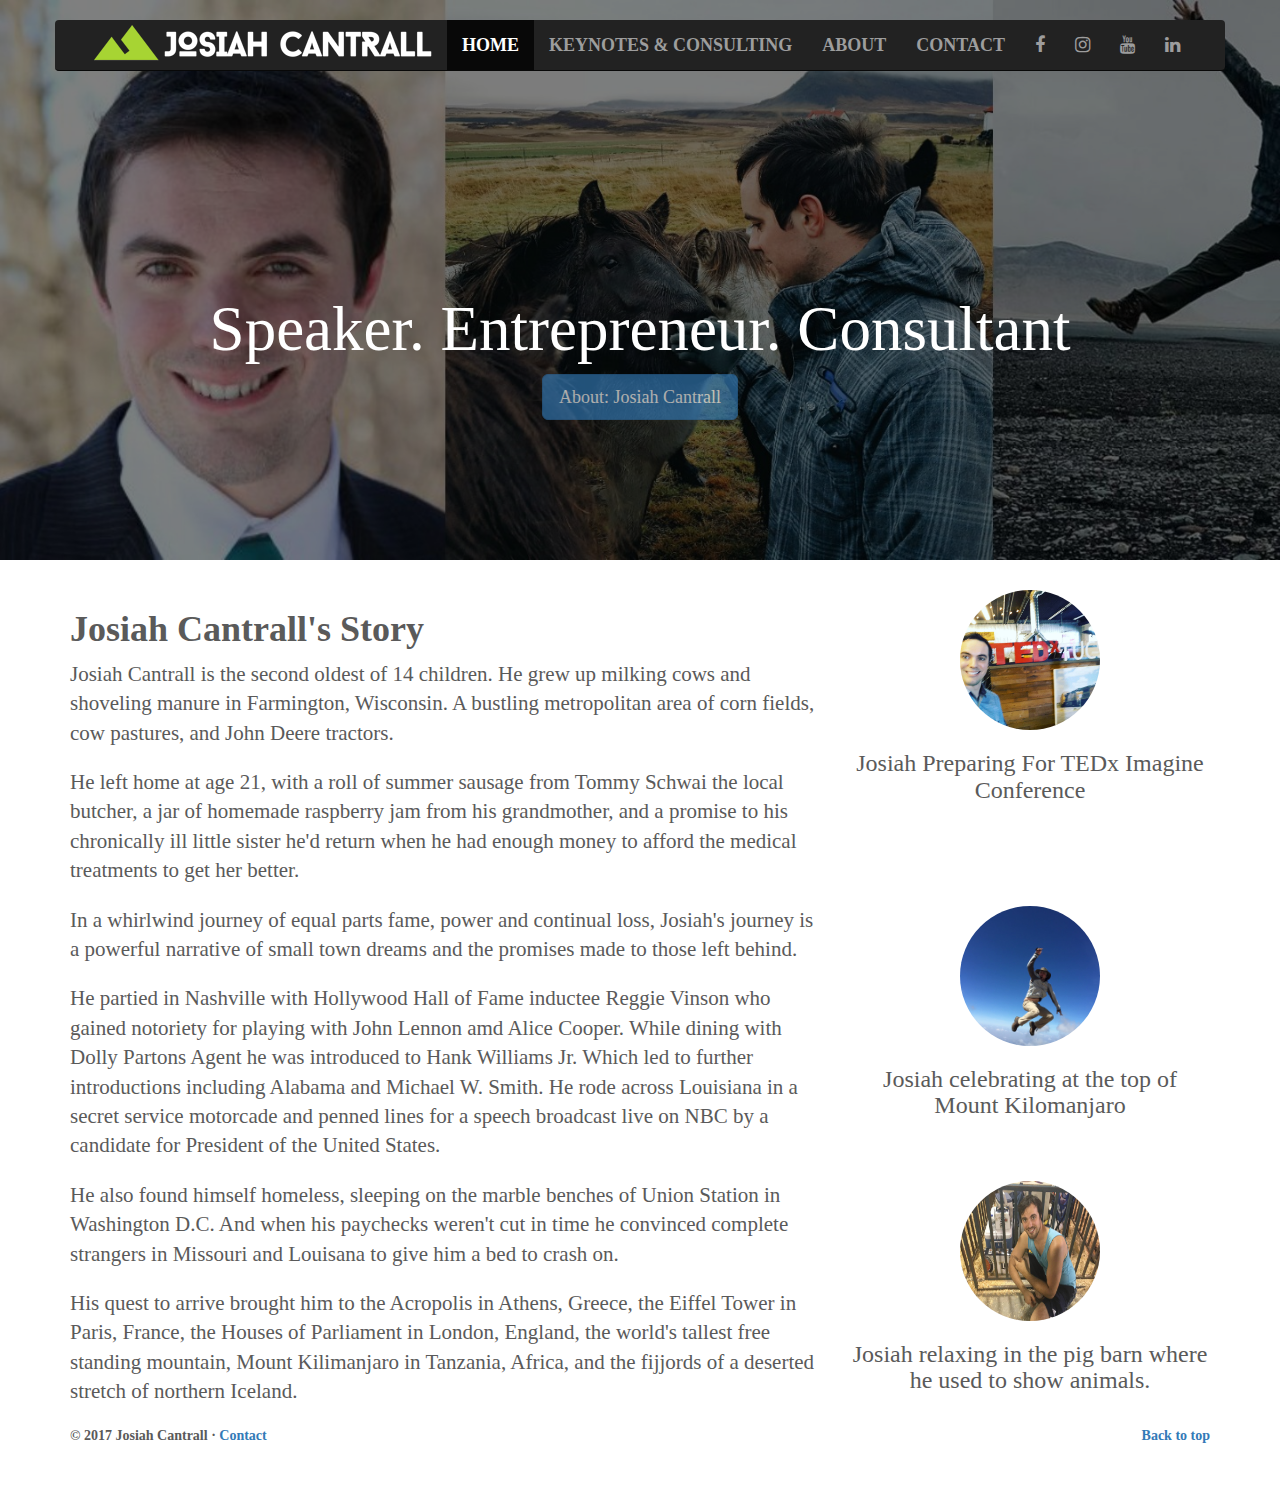
==== about1.html @ 8b01882b "deleted pic from home page" ====
<!DOCTYPE html>
<html lang="en">
  <head>
    <meta charset="utf-8">
    <meta http-equiv="X-UA-Compatible" content="IE=edge">
    <meta name="viewport" content="width=device-width, initial-scale=1">
    <!-- The above 3 meta tags *must* come first in the head; any other head content must come *after* these tags -->
    <meta name="Speeches" content="">
    <meta name="author" content="">

 <title>Josiah Cantrall. Entrepreneur. Speaker. Consultant.</title>

    <!-- Bootstrap core CSS -->
    <link href="bootstrap.min.css" rel="stylesheet">

    <!-- Custom styles for this template -->
    <link href="carousel.css" rel="stylesheet">
    <link href="formtest.css" rel="stylesheet">
    <link href="bootstrap-social.css" rel="stylesheet">
    <link href="fontawesome\css\font-awesome.min.css" rel="stylesheet">
     <link href="https://fonts.google.com/specimen/Montserrat?selection.family=Montserrat" rel="stylesheet" class="text/css">
       <link href="formtest.css" rel="stylesheet">
    <style>
      body {
        font-family: 'Montserrat', serif;
      }
    </style>

  </head>
<!-- NAVBAR
================================================== -->
 <body>
    <div class="navbar-wrapper">
      <div class="container">

        <nav class="navbar navbar-inverse navbar-static-top">
          <div class="container">
            <div class="navbar-header">
              <button type="button" class="navbar-toggle collapsed" data-toggle="collapse" data-target="#navbar" aria-expanded="false" aria-controls="navbar">
                <span class="sr-only">Toggle navigation</span>
                <span class="icon-bar"></span>
                <span class="icon-bar"></span>
                <span class="icon-bar"></span>
              </button>
            <a href="index.html">
            <img id="logo" src="tran.png" alt="Josiah Logo">
            </a>
            </div>
            <div id="navbar" class="navbar-collapse collapse">
              <ul class="nav navbar-nav">
                <li class="active"><a href="index.html">Home</a></li>
              <li><a href="Speaking.html">Keynotes & Consulting</a></li>
              <li><a href="about1.html">About</a></li>
                <li><a href="contact1.html">Contact</a></li>
                <li><a href="https://www.facebook.com/josiahjamescantrall/"><i class="fa fa-md fa-facebook"></i></a></li>
                <li><a href="https://www.instagram.com/poverty2worldtraveler/"><i class="fa fa-md fa-instagram"></i></a></li>
                <li><a href="https://www.youtube.com/user/josiahjcantrall"><i class="fa fa-md fa-youtube"></i></a></li>
                <li><a href="https://www.linkedin.com/in/josiah-cantrall-01181426"><i class="fa fa-md fa-linkedin"></i></a></li>
                  </ul>
                </li>
              </ul>
            </div>
          </div>
        </nav>

      </div>
    </div>

      
      <div class="jumbotron" class="img-responsive">
        <div class="bg-overlay animated">
  <div class="container">
        <h1>Speaker. Entrepreneur. Consultant</h1>
        <p><a class="btn btn-lg btn-primary disabled" role="button">About: Josiah Cantrall</a></p>
      </div>
       </div>
  </div>


      <!-- START THE FEATURETTES -->


<div class="container marketing">

    <!-- Three columns of text below the carousel -->
    <div class="row">
      <div class="col-lg-8">
        <h1><b>Josiah Cantrall's Story<b></h1>
        <p class="lead">Josiah Cantrall is the second oldest of 14 children. He grew up milking cows and shoveling manure in Farmington, Wisconsin. A bustling metropolitan area of corn fields, cow pastures, and John Deere tractors.</p>
         <p class="lead">He left home at age 21, with a roll of summer sausage from Tommy Schwai the local butcher, a jar of homemade raspberry jam from his grandmother, and a promise to his chronically ill little sister he'd return when he had enough money to afford the medical treatments to get her better. </p>
      </div><!-- /.col-lg-4 -->
      <div class="col-lg-4">
        <img class="img-circle" src="tedx.jpg" alt="Josiah Preparing To Take The TEDx Stage" width="140" height="140">
          <h3>Josiah Preparing For TEDx Imagine Conference</h3>
      </div><!-- /.col-lg-4 -->
    </div><!-- /.row -->
    <div class="row">
      <div class="col-lg-8">
        <p class="lead"> In a whirlwind journey of equal parts fame, power and continual loss, Josiah's journey is a powerful narrative of small town dreams and the promises made to those left behind. </a></p>
        <p class="lead">He partied in Nashville with Hollywood Hall of Fame inductee Reggie Vinson who gained notoriety for playing with John Lennon amd Alice Cooper. While dining with Dolly Partons Agent he was introduced to Hank Williams Jr. Which led to further introductions including  Alabama and Michael W. Smith. He rode across Louisiana in a secret service motorcade and penned lines for a speech broadcast live on NBC by a candidate for President of the United States. </p>
      </div><!-- /.col-lg-4 -->
      <div class="col-lg-4">
         <img class="img-circle" src="jump1.jpg" alt="Josiah And One Of His Teenage Sisters" width="140" height="140">
          <h3>Josiah celebrating at the top of Mount Kilomanjaro</h3>
      </div><!-- /.col-lg-4 -->
      </div><!-- /.row -->
    <div class="row">
      <div class="col-lg-8">
     <p class="lead">He also found himself homeless, sleeping on the marble benches of Union Station in Washington D.C. And when his paychecks weren't cut in time he convinced complete strangers in Missouri and Louisana to give him a bed to crash on. 
</p>
      <p class="lead">His quest to arrive brought him to the Acropolis in Athens, Greece, the Eiffel Tower in Paris, France, the Houses of Parliament  in London, England, the world's tallest free standing mountain, Mount Kilimanjaro in Tanzania, Africa, and the fijjords of a deserted stretch of northern Iceland.</p>
      </div><!-- /.col-lg-4 -->
      <div class="col-lg-4">
         <img class="img-circle" src="roots.jpg" alt="Josiah In The Pig Barn" width="140" height="140">
          <h3>Josiah relaxing in the pig barn where he used to show animals.</h3>
      </div><!-- /.col-lg-4 -->
          </div><!-- /.row -->

      <!-- /END THE FEATURETTES -->


      <!-- FOOTER -->
      <footer>
        <p class="pull-right"><a href="#">Back to top</a></p>
         <p>&copy; 2017 Josiah Cantrall &middot; <a href="contact1.html">Contact</a>
      </footer>

    </div><!-- /.container -->


    <!-- Bootstrap core JavaScript
    ================================================== -->
    <!-- Placed at the end of the document so the pages load faster -->
    <script src="https://ajax.googleapis.com/ajax/libs/jquery/1.12.4/jquery.min.js"></script>
    <script>window.jQuery || document.write('<script src="js/vendor/jquery.min.js"><\/script>')</script>
    <script src="js/bootstrap.min.js"></script>
  </body>
</html>
---- carousel.css ----
/* GLOBAL STYLES
-------------------------------------------------- */
/* Padding below the footer and lighter body text */

body {
  padding-bottom: 40px;
  color: #5a5a5a;
}




/* CUSTOMIZE THE CAROUSEL
-------------------------------------------------- */

/* Carousel base class */
.carousel {
  height: 500px;
  margin-bottom: 60px;
}
/* Since positioning the image, we need to help out the caption */
.carousel-caption {
  z-index: 10;
}

/* Declare heights because of positioning of img element */
.carousel .item {
  height: 500px;
  background-color: #777;
}
.carousel-inner > .item > img {
  position: absolute;
  top: 0;
  left: 0;
  min-width: 100%;
  height: 500px;
}


/* MARKETING CONTENT
-------------------------------------------------- */

/* Center align the text within the three columns below the carousel */
.marketing .col-lg-4 {
  margin-bottom: 20px;
  text-align: center;
}
.marketing h2 {
  font-weight: normal;
}
.marketing .col-lg-4 p {
  margin-right: 10px;
  margin-left: 10px;
}



/* Featurettes
------------------------- */

.featurette-divider {
  margin: 80px 0; /* Space out the Bootstrap <hr> more */
}

/* Thin out the marketing headings */
.featurette-heading {
  font-weight: 300;
  line-height: 1;
  letter-spacing: -1px;
}


/* RESPONSIVE CSS
-------------------------------------------------- */

@media (min-width: 768px) {
  /* Navbar positioning foo */
  .navbar-wrapper {
    margin-top: 20px;
  }
  .navbar-wrapper .container {
    padding-right: 15px;
    padding-left: 15px;
  }
  .navbar-wrapper .navbar {
    padding-right: 0;
    padding-left: 0;
  }

  /* The navbar becomes detached from the top, so we round the corners */
  .navbar-wrapper .navbar {
    border-radius: 4px;
  }

  /* Bump up size of carousel content */
  .carousel-caption p {
    margin-bottom: 20px;
    font-size: 21px;
    line-height: 1.4;
  }

  .featurette-heading {
    font-size: 50px;
  }
}

@media (min-width: 992px) {
  .featurette-heading {
    margin-top: 120px;
  }
}
---- formtest.css ----
.css-selector {
  font-family: 'Font Name', 'Montserrat', sans-serif;
}

@font-face {
    font-family: myFirstFont;
    src: url(font-family: 'Montserrat', sans-serif;);
}


.formtest{
    width: 100%;
    padding: 12px 20px;
    margin: 8px 0;
    display: inline-block;
    border: 1px solid #ccc;
    border-radius: 4px;
    box-sizing: border-box;
    background-color: #F0F0F0;
    border-radius: 5px;
    padding: 20px;
}

.button{
    width: 100%;
    background-color: #4CAF50;
    color: white;
    padding: 14px 20px;
    margin: 8px 0;
    border: none;
    border-radius: 4px;
    cursor: pointer;

}


 
}
.static > .item > img {
  position: absolute;
  top: 0;
  left: 0;
  min-width: 100%;
  max-height: 400px;
}


}

h3 {
    font-size: 15
}


body {
  padding-bottom: 40px;
  color: #5a5a5a;
}


/* CUSTOMIZE THE NAVBAR
-------------------------------------------------- */

/* Special class on .container surrounding .navbar, used for positioning it into place. */
.navbar-wrapper {
  position: absolute;
  top: 0;
  right: 0;
  left: 0;
  z-index: 20;
  font-size: 18px;
  text-transform: uppercase;
  float: right;
}

/* Flip around the padding for proper display in narrow viewports */
.navbar-wrapper > .container {
  padding-right: 0;
  padding-left: 0;
}
.navbar-wrapper .navbar {
  padding-right: 15px;
  padding-left: 15px;
}
.navbar-wrapper .navbar .container {
  width: auto;
}

.jumbotron {
    position: relative; 
    width: 100%; /* for IE 6 */
    height: auto;
    overflow: hidden;
    padding-top: 275px;
    padding-bottom: 125px;
    font-size: 35px;
    text-align: center;
    color: #FFFFFF;
    background-size: cover;
    background-image: url("noborders.jpg");
}

p.thick {
    font-weight: bold;
}

#logo {
  vertical-align: left;
  width: 100%;
}

.fa{
    float: none;
}

.jumbotron .bg-overlay {
    background: rgba(0,0,0,0.5);
    width: 100%;
    margin-top: -9999px; 
    padding-top: 9999px;
    margin-bottom: -9999px;
    padding-bottom: 9999px;

}

h6 {
  font-size: 18
  font-weight bold
}
---- formtest.css ----
.css-selector {
  font-family: 'Font Name', 'Montserrat', sans-serif;
}

@font-face {
    font-family: myFirstFont;
    src: url(font-family: 'Montserrat', sans-serif;);
}


.formtest{
    width: 100%;
    padding: 12px 20px;
    margin: 8px 0;
    display: inline-block;
    border: 1px solid #ccc;
    border-radius: 4px;
    box-sizing: border-box;
    background-color: #F0F0F0;
    border-radius: 5px;
    padding: 20px;
}

.button{
    width: 100%;
    background-color: #4CAF50;
    color: white;
    padding: 14px 20px;
    margin: 8px 0;
    border: none;
    border-radius: 4px;
    cursor: pointer;

}


 
}
.static > .item > img {
  position: absolute;
  top: 0;
  left: 0;
  min-width: 100%;
  max-height: 400px;
}


}

h3 {
    font-size: 15
}


body {
  padding-bottom: 40px;
  color: #5a5a5a;
}


/* CUSTOMIZE THE NAVBAR
-------------------------------------------------- */

/* Special class on .container surrounding .navbar, used for positioning it into place. */
.navbar-wrapper {
  position: absolute;
  top: 0;
  right: 0;
  left: 0;
  z-index: 20;
  font-size: 18px;
  text-transform: uppercase;
  float: right;
}

/* Flip around the padding for proper display in narrow viewports */
.navbar-wrapper > .container {
  padding-right: 0;
  padding-left: 0;
}
.navbar-wrapper .navbar {
  padding-right: 15px;
  padding-left: 15px;
}
.navbar-wrapper .navbar .container {
  width: auto;
}

.jumbotron {
    position: relative; 
    width: 100%; /* for IE 6 */
    height: auto;
    overflow: hidden;
    padding-top: 275px;
    padding-bottom: 125px;
    font-size: 35px;
    text-align: center;
    color: #FFFFFF;
    background-size: cover;
    background-image: url("noborders.jpg");
}

p.thick {
    font-weight: bold;
}

#logo {
  vertical-align: left;
  width: 100%;
}

.fa{
    float: none;
}

.jumbotron .bg-overlay {
    background: rgba(0,0,0,0.5);
    width: 100%;
    margin-top: -9999px; 
    padding-top: 9999px;
    margin-bottom: -9999px;
    padding-bottom: 9999px;

}

h6 {
  font-size: 18
  font-weight bold
}
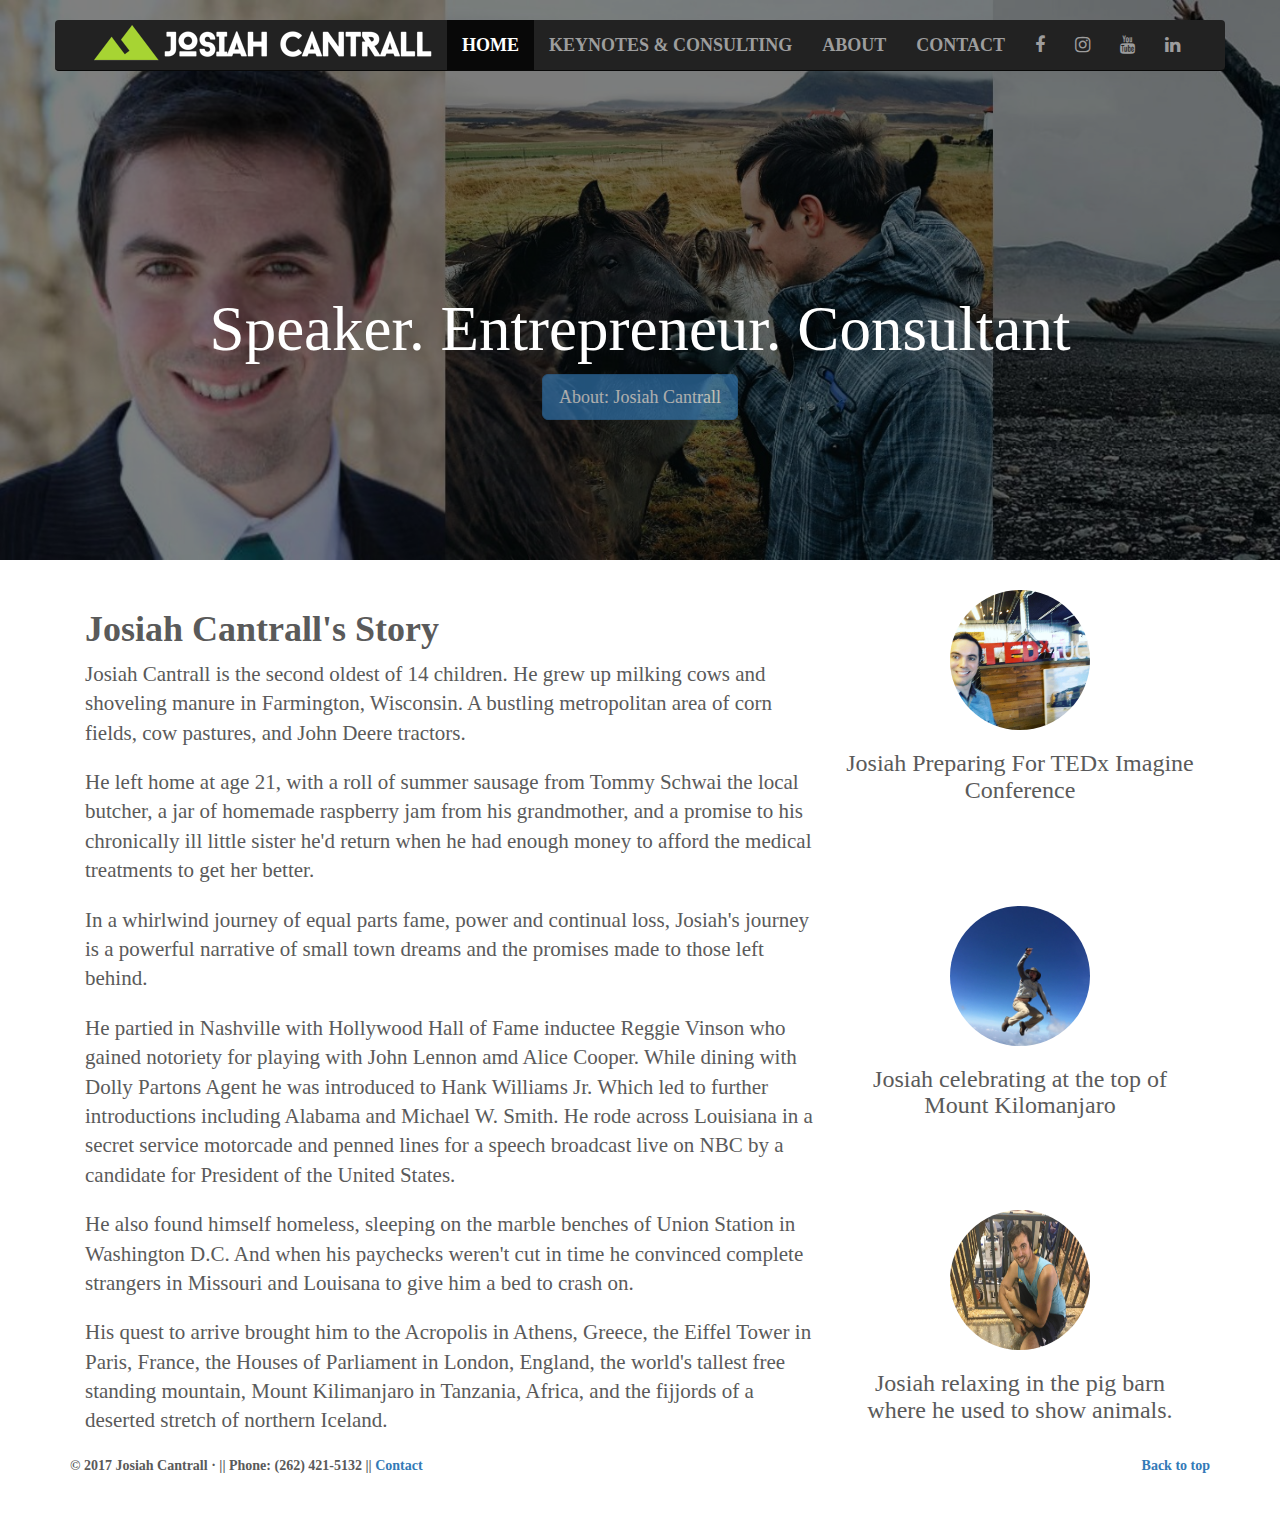
==== commit 5c1653fa: "added phone number" ====
--- a/about1.html
+++ b/about1.html
@@ -122,7 +122,7 @@
       <!-- FOOTER -->
       <footer>
         <p class="pull-right"><a href="#">Back to top</a></p>
-         <p>&copy; 2017 Josiah Cantrall &middot; <a href="contact1.html">Contact</a>
+      <p>&copy; 2017 Josiah Cantrall &middot; || Phone: (262) 421-5132 || <a href="contact1.html">Contact</a></p>
       </footer>
 
     </div><!-- /.container -->
--- a/formtest.css
+++ b/formtest.css
@@ -57,6 +57,11 @@
   color: #5a5a5a;
 }
 
+.row {
+
+  margin-right:auto;
+  margin-left:auto;
+}
 
 /* CUSTOMIZE THE NAVBAR
 -------------------------------------------------- */
--- a/formtest.css
+++ b/formtest.css
@@ -57,6 +57,11 @@
   color: #5a5a5a;
 }
 
+.row {
+
+  margin-right:auto;
+  margin-left:auto;
+}
 
 /* CUSTOMIZE THE NAVBAR
 -------------------------------------------------- */
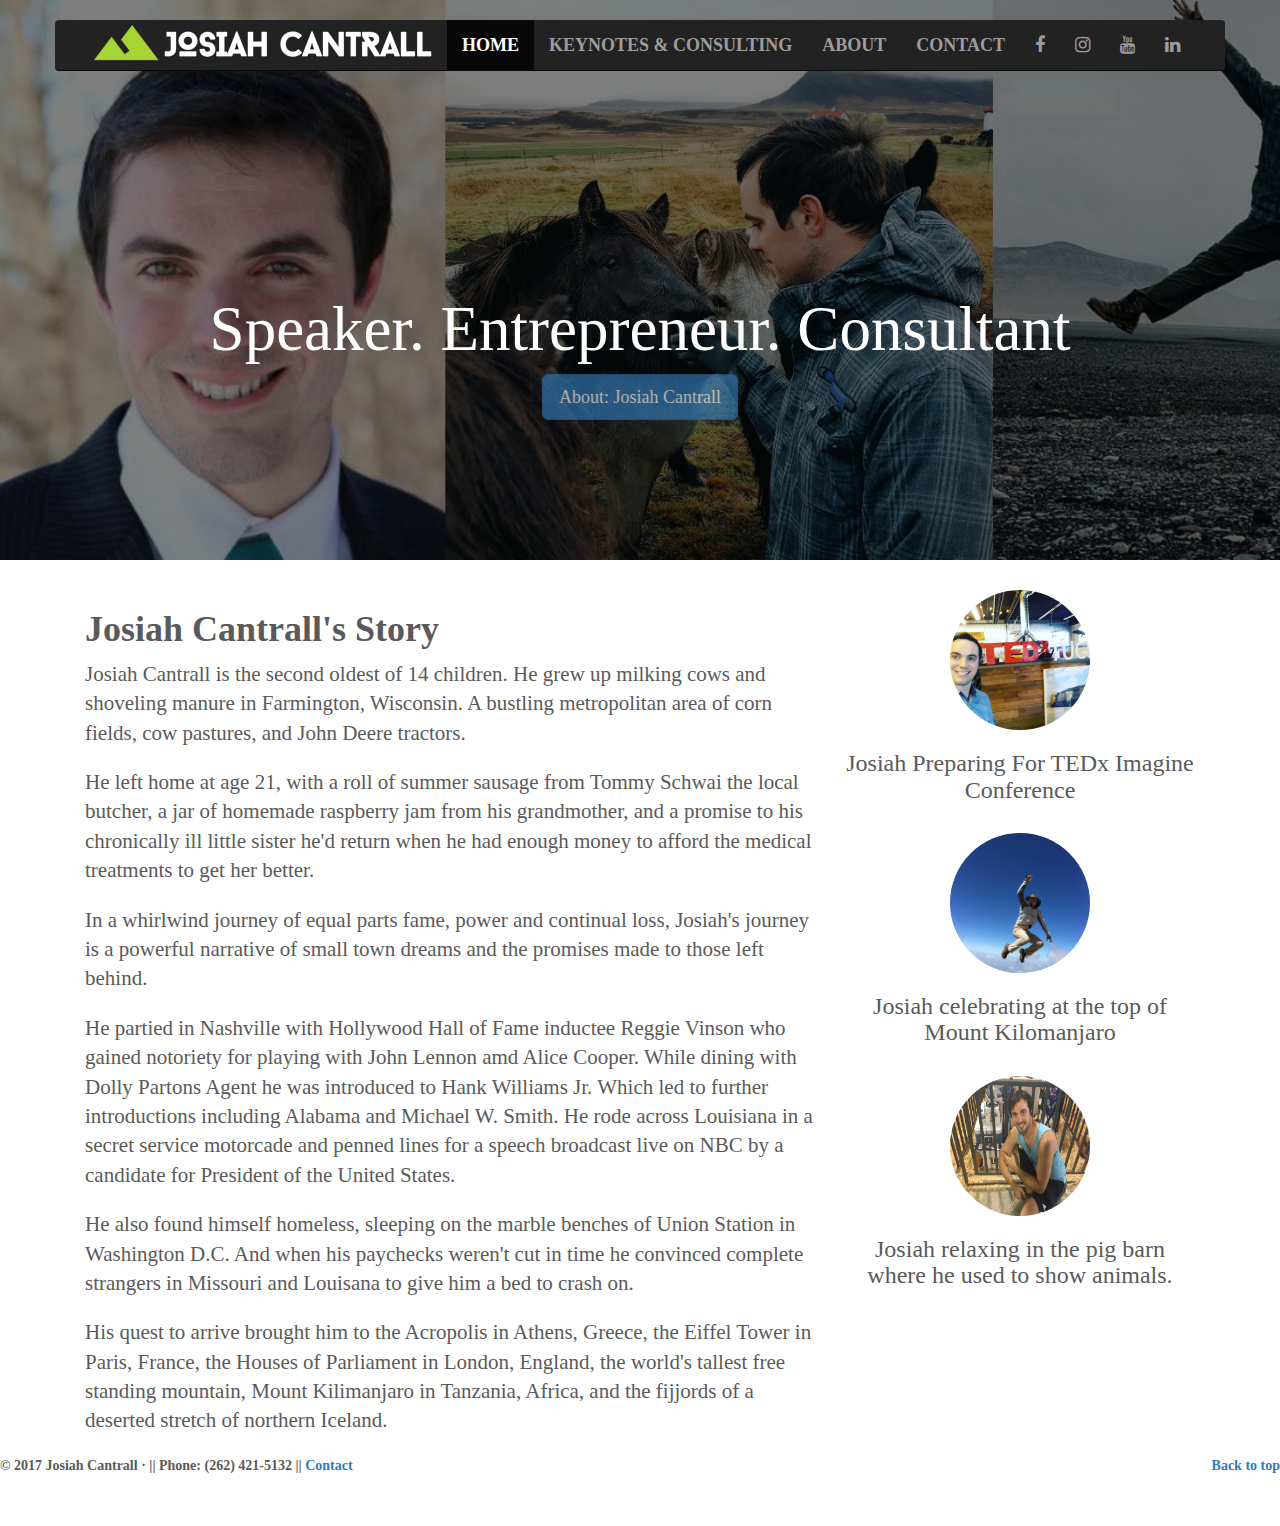
==== commit 97386eb6: "fixed about page" ====
--- a/about1.html
+++ b/about1.html
@@ -55,8 +55,8 @@
                 <li><a href="https://www.facebook.com/josiahjamescantrall/"><i class="fa fa-md fa-facebook"></i></a></li>
                 <li><a href="https://www.instagram.com/poverty2worldtraveler/"><i class="fa fa-md fa-instagram"></i></a></li>
                 <li><a href="https://www.youtube.com/user/josiahjcantrall"><i class="fa fa-md fa-youtube"></i></a></li>
-                <li><a href="https://www.linkedin.com/in/josiah-cantrall-01181426"><i class="fa fa-md fa-linkedin"></i></a></li>
-                  </ul>
+                <li><a href="https://www.linkedin.com/in/josiah-cantrall-01181426"><i class="fa fa-md fa-linkedin"></i></a></li> 
+                 </ul>              
                 </li>
               </ul>
             </div>
@@ -88,31 +88,27 @@
         <h1><b>Josiah Cantrall's Story<b></h1>
         <p class="lead">Josiah Cantrall is the second oldest of 14 children. He grew up milking cows and shoveling manure in Farmington, Wisconsin. A bustling metropolitan area of corn fields, cow pastures, and John Deere tractors.</p>
          <p class="lead">He left home at age 21, with a roll of summer sausage from Tommy Schwai the local butcher, a jar of homemade raspberry jam from his grandmother, and a promise to his chronically ill little sister he'd return when he had enough money to afford the medical treatments to get her better. </p>
+         <p class="lead"> In a whirlwind journey of equal parts fame, power and continual loss, Josiah's journey is a powerful narrative of small town dreams and the promises made to those left behind. </a></p>
+        <p class="lead">He partied in Nashville with Hollywood Hall of Fame inductee Reggie Vinson who gained notoriety for playing with John Lennon amd Alice Cooper. While dining with Dolly Partons Agent he was introduced to Hank Williams Jr. Which led to further introductions including  Alabama and Michael W. Smith. He rode across Louisiana in a secret service motorcade and penned lines for a speech broadcast live on NBC by a candidate for President of the United States. </p>
+         <p class="lead">He also found himself homeless, sleeping on the marble benches of Union Station in Washington D.C. And when his paychecks weren't cut in time he convinced complete strangers in Missouri and Louisana to give him a bed to crash on. 
+        </p>
+      <p class="lead">His quest to arrive brought him to the Acropolis in Athens, Greece, the Eiffel Tower in Paris, France, the Houses of Parliament  in London, England, the world's tallest free standing mountain, Mount Kilimanjaro in Tanzania, Africa, and the fijjords of a deserted stretch of northern Iceland.</p>
       </div><!-- /.col-lg-4 -->
       <div class="col-lg-4">
         <img class="img-circle" src="tedx.jpg" alt="Josiah Preparing To Take The TEDx Stage" width="140" height="140">
           <h3>Josiah Preparing For TEDx Imagine Conference</h3>
-      </div><!-- /.col-lg-4 -->
-    </div><!-- /.row -->
-    <div class="row">
-      <div class="col-lg-8">
-        <p class="lead"> In a whirlwind journey of equal parts fame, power and continual loss, Josiah's journey is a powerful narrative of small town dreams and the promises made to those left behind. </a></p>
-        <p class="lead">He partied in Nashville with Hollywood Hall of Fame inductee Reggie Vinson who gained notoriety for playing with John Lennon amd Alice Cooper. While dining with Dolly Partons Agent he was introduced to Hank Williams Jr. Which led to further introductions including  Alabama and Michael W. Smith. He rode across Louisiana in a secret service motorcade and penned lines for a speech broadcast live on NBC by a candidate for President of the United States. </p>
-      </div><!-- /.col-lg-4 -->
-      <div class="col-lg-4">
+          </p>
+                </div><!-- /.col-lg-4 -->
+                <div class="col-lg-4">
          <img class="img-circle" src="jump1.jpg" alt="Josiah And One Of His Teenage Sisters" width="140" height="140">
           <h3>Josiah celebrating at the top of Mount Kilomanjaro</h3>
-      </div><!-- /.col-lg-4 -->
-      </div><!-- /.row -->
-    <div class="row">
-      <div class="col-lg-8">
-     <p class="lead">He also found himself homeless, sleeping on the marble benches of Union Station in Washington D.C. And when his paychecks weren't cut in time he convinced complete strangers in Missouri and Louisana to give him a bed to crash on. 
-</p>
-      <p class="lead">His quest to arrive brought him to the Acropolis in Athens, Greece, the Eiffel Tower in Paris, France, the Houses of Parliament  in London, England, the world's tallest free standing mountain, Mount Kilimanjaro in Tanzania, Africa, and the fijjords of a deserted stretch of northern Iceland.</p>
-      </div><!-- /.col-lg-4 -->
-      <div class="col-lg-4">
+          </p>
+                </div><!-- /.col-lg-4 -->
+                      <div class="col-lg-4">
          <img class="img-circle" src="roots.jpg" alt="Josiah In The Pig Barn" width="140" height="140">
           <h3>Josiah relaxing in the pig barn where he used to show animals.</h3>
+          </p>
+           </div><!-- /.col-lg-4 -->
       </div><!-- /.col-lg-4 -->
           </div><!-- /.row -->
 
--- a/formtest.css
+++ b/formtest.css
@@ -30,6 +30,7 @@
     border: none;
     border-radius: 4px;
     cursor: pointer;
+   
 
 }
 
--- a/formtest.css
+++ b/formtest.css
@@ -30,6 +30,7 @@
     border: none;
     border-radius: 4px;
     cursor: pointer;
+   
 
 }
 
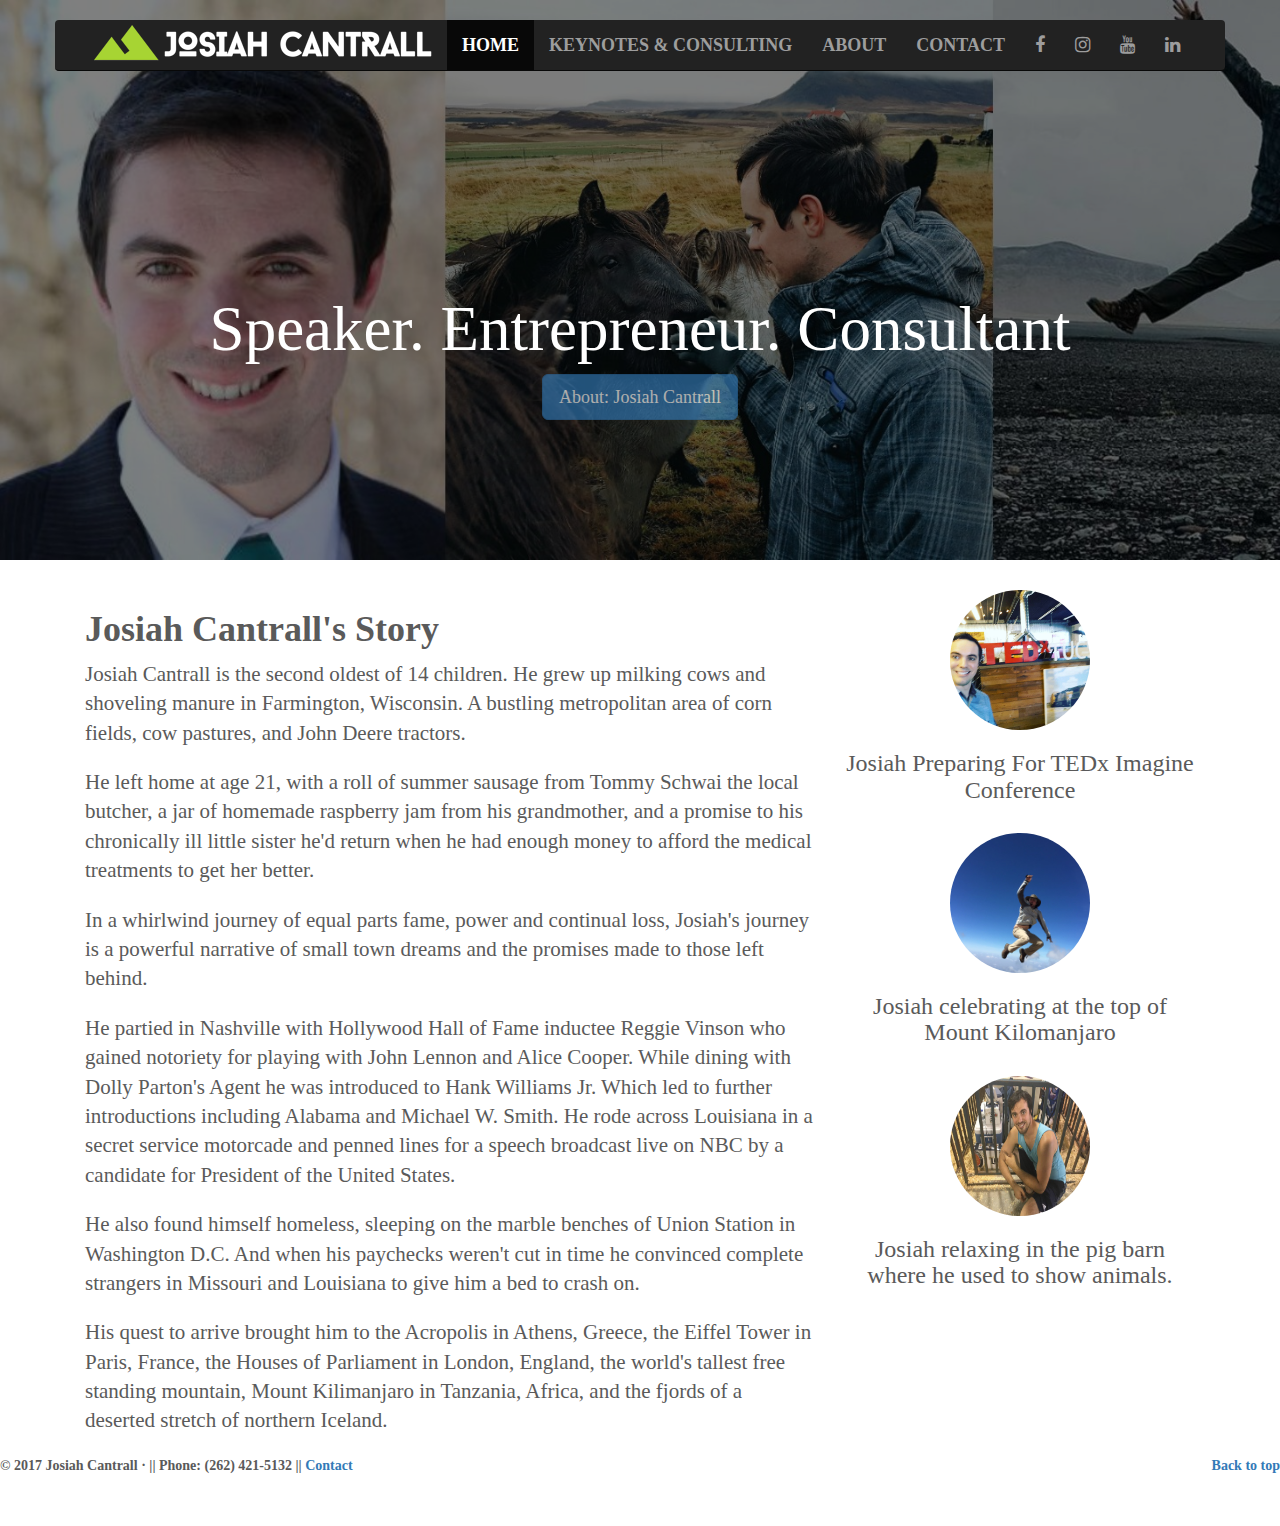
==== commit f5687ede: "fixed spelling errors" ====
--- a/about1.html
+++ b/about1.html
@@ -89,10 +89,10 @@
         <p class="lead">Josiah Cantrall is the second oldest of 14 children. He grew up milking cows and shoveling manure in Farmington, Wisconsin. A bustling metropolitan area of corn fields, cow pastures, and John Deere tractors.</p>
          <p class="lead">He left home at age 21, with a roll of summer sausage from Tommy Schwai the local butcher, a jar of homemade raspberry jam from his grandmother, and a promise to his chronically ill little sister he'd return when he had enough money to afford the medical treatments to get her better. </p>
          <p class="lead"> In a whirlwind journey of equal parts fame, power and continual loss, Josiah's journey is a powerful narrative of small town dreams and the promises made to those left behind. </a></p>
-        <p class="lead">He partied in Nashville with Hollywood Hall of Fame inductee Reggie Vinson who gained notoriety for playing with John Lennon amd Alice Cooper. While dining with Dolly Partons Agent he was introduced to Hank Williams Jr. Which led to further introductions including  Alabama and Michael W. Smith. He rode across Louisiana in a secret service motorcade and penned lines for a speech broadcast live on NBC by a candidate for President of the United States. </p>
-         <p class="lead">He also found himself homeless, sleeping on the marble benches of Union Station in Washington D.C. And when his paychecks weren't cut in time he convinced complete strangers in Missouri and Louisana to give him a bed to crash on. 
+        <p class="lead">He partied in Nashville with Hollywood Hall of Fame inductee Reggie Vinson who gained notoriety for playing with John Lennon and Alice Cooper. While dining with Dolly Parton's Agent he was introduced to Hank Williams Jr. Which led to further introductions including  Alabama and Michael W. Smith. He rode across Louisiana in a secret service motorcade and penned lines for a speech broadcast live on NBC by a candidate for President of the United States. </p>
+         <p class="lead">He also found himself homeless, sleeping on the marble benches of Union Station in Washington D.C. And when his paychecks weren't cut in time he convinced complete strangers in Missouri and Louisiana to give him a bed to crash on. 
         </p>
-      <p class="lead">His quest to arrive brought him to the Acropolis in Athens, Greece, the Eiffel Tower in Paris, France, the Houses of Parliament  in London, England, the world's tallest free standing mountain, Mount Kilimanjaro in Tanzania, Africa, and the fijjords of a deserted stretch of northern Iceland.</p>
+      <p class="lead">His quest to arrive brought him to the Acropolis in Athens, Greece, the Eiffel Tower in Paris, France, the Houses of Parliament  in London, England, the world's tallest free standing mountain, Mount Kilimanjaro in Tanzania, Africa, and the fjords of a deserted stretch of northern Iceland.</p>
       </div><!-- /.col-lg-4 -->
       <div class="col-lg-4">
         <img class="img-circle" src="tedx.jpg" alt="Josiah Preparing To Take The TEDx Stage" width="140" height="140">
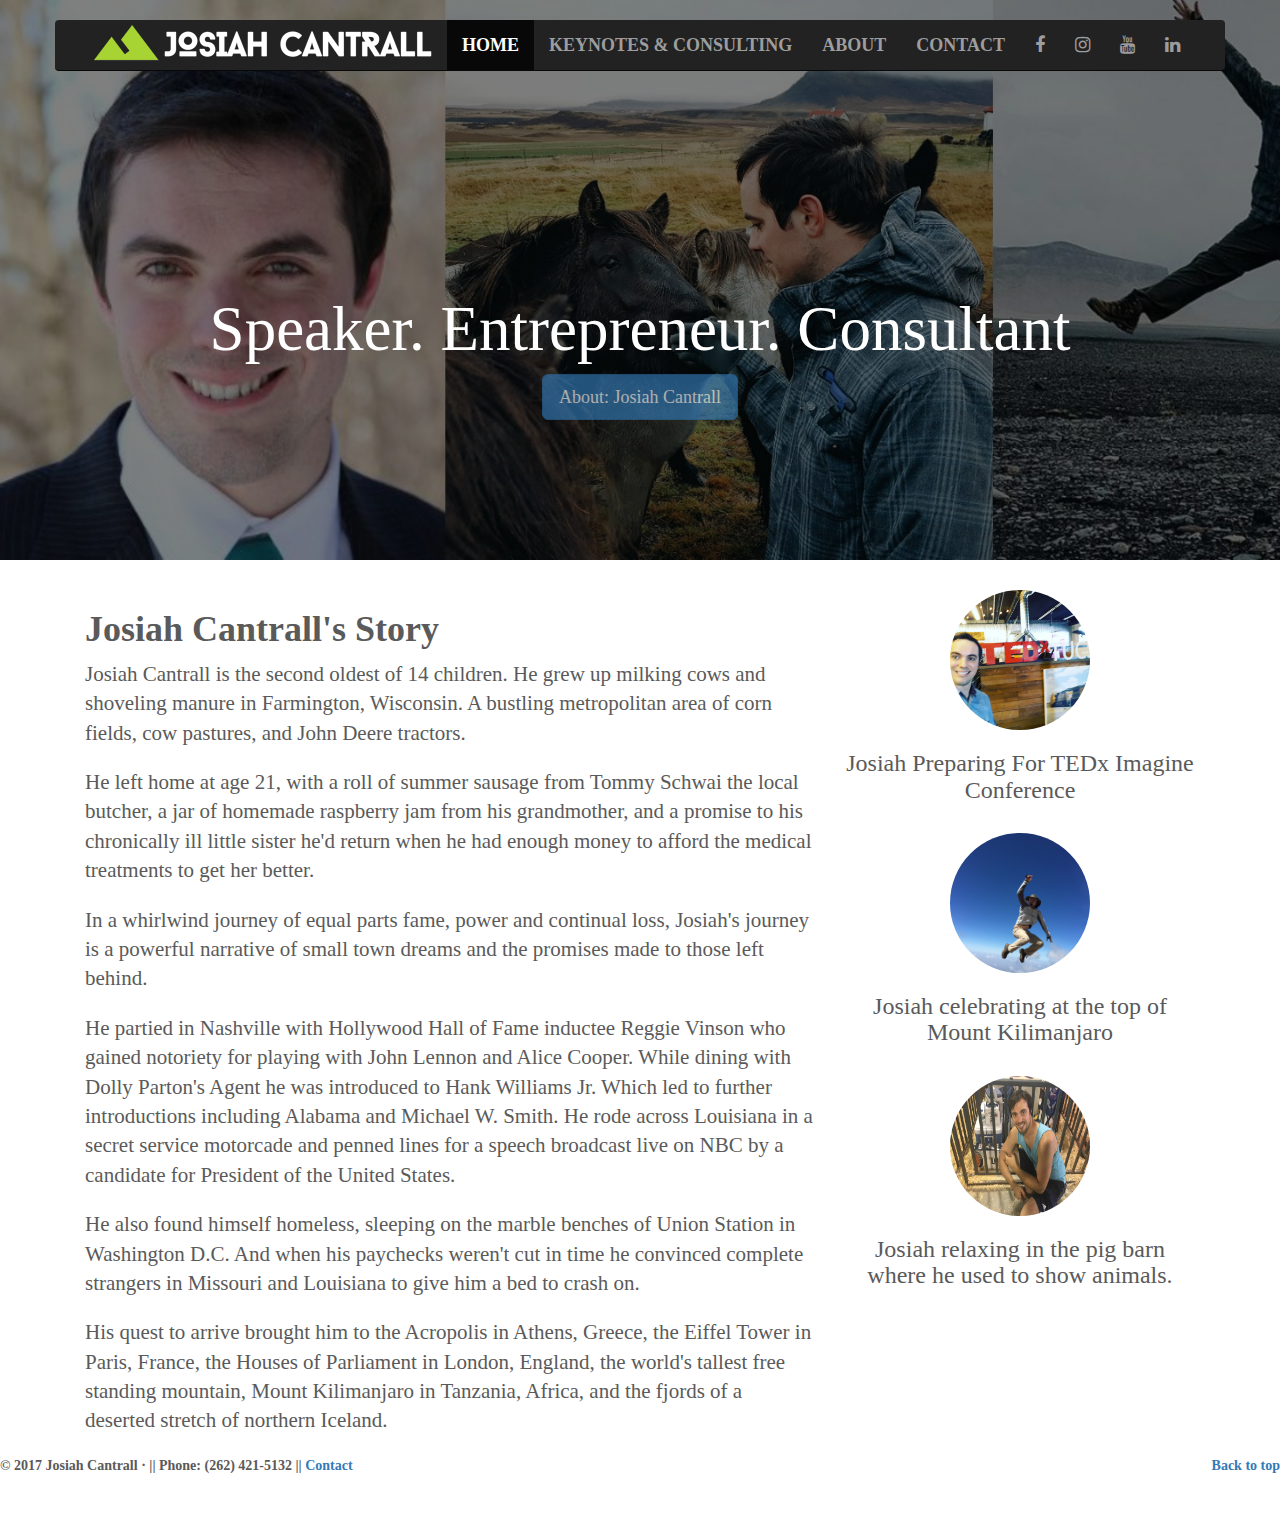
==== commit 218775ee: "fixed spelling" ====
--- a/about1.html
+++ b/about1.html
@@ -101,7 +101,7 @@
                 </div><!-- /.col-lg-4 -->
                 <div class="col-lg-4">
          <img class="img-circle" src="jump1.jpg" alt="Josiah And One Of His Teenage Sisters" width="140" height="140">
-          <h3>Josiah celebrating at the top of Mount Kilomanjaro</h3>
+          <h3>Josiah celebrating at the top of Mount Kilimanjaro</h3>
           </p>
                 </div><!-- /.col-lg-4 -->
                       <div class="col-lg-4">
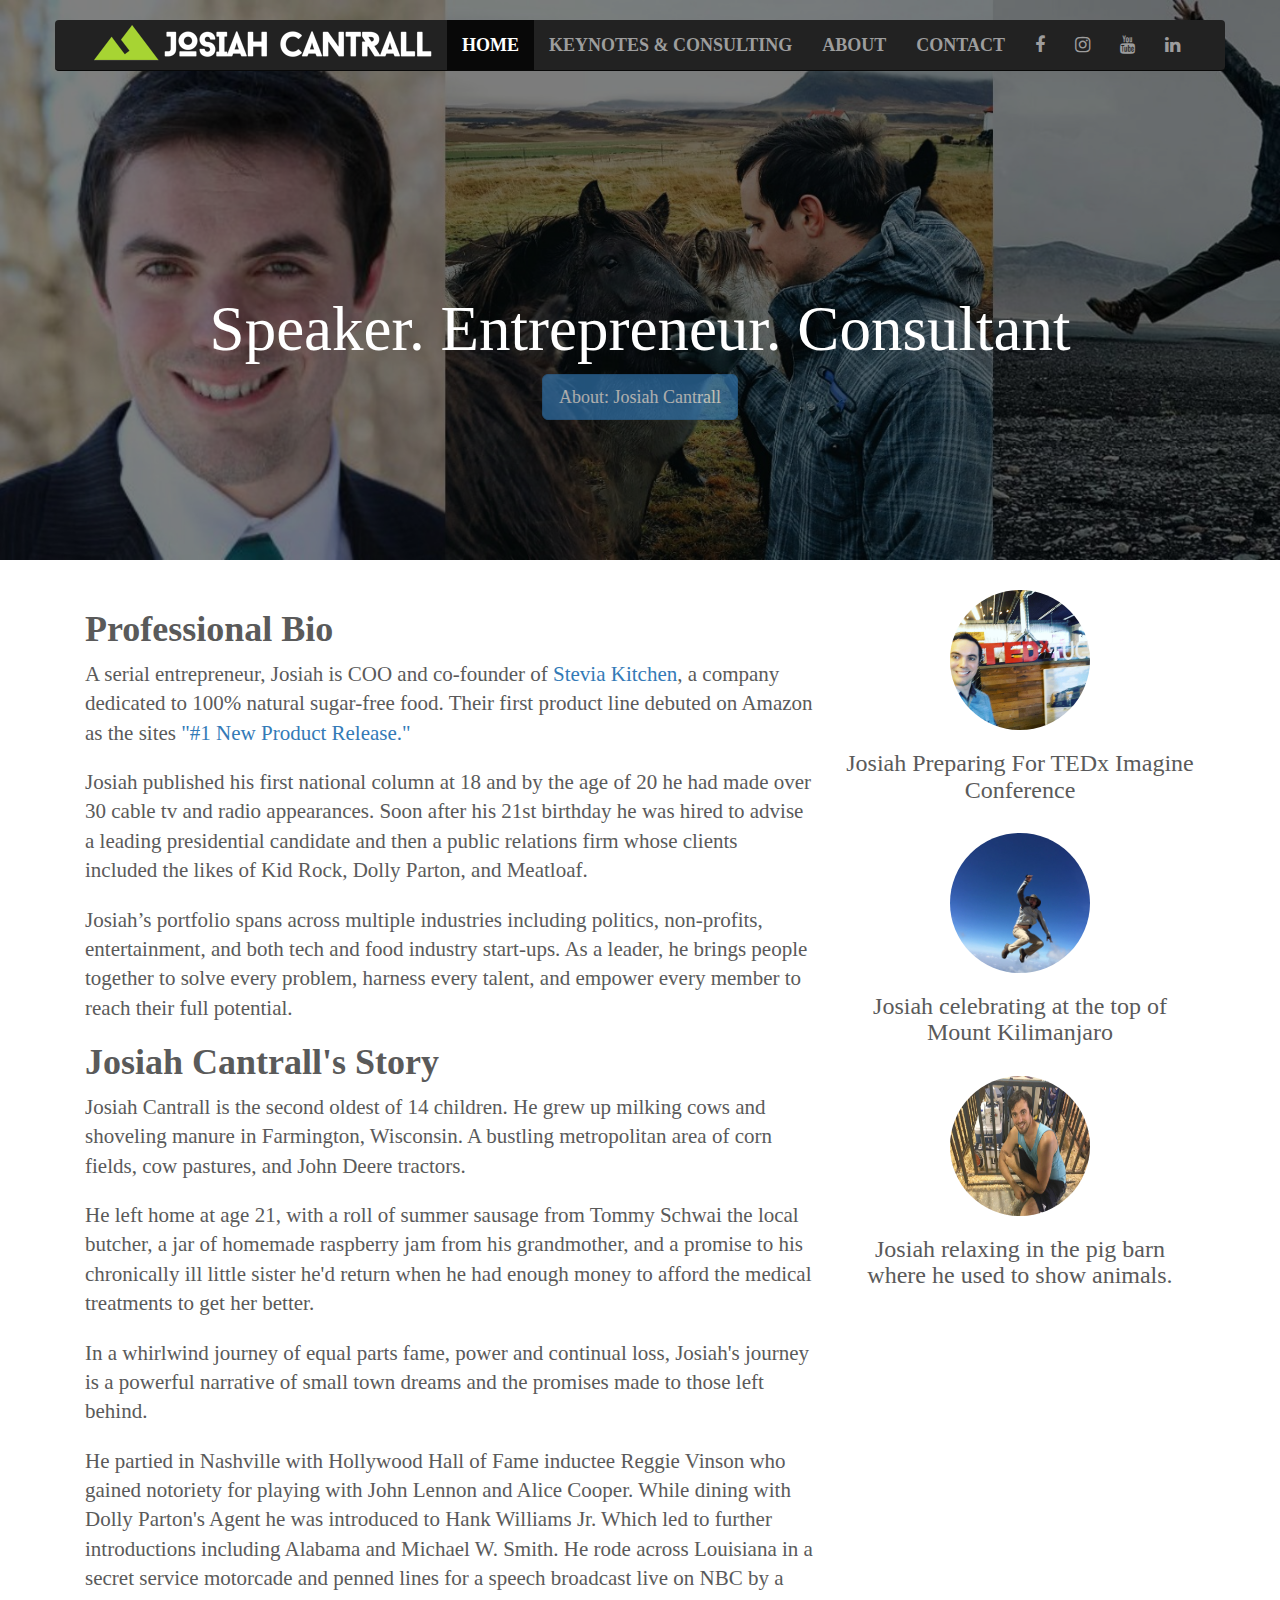
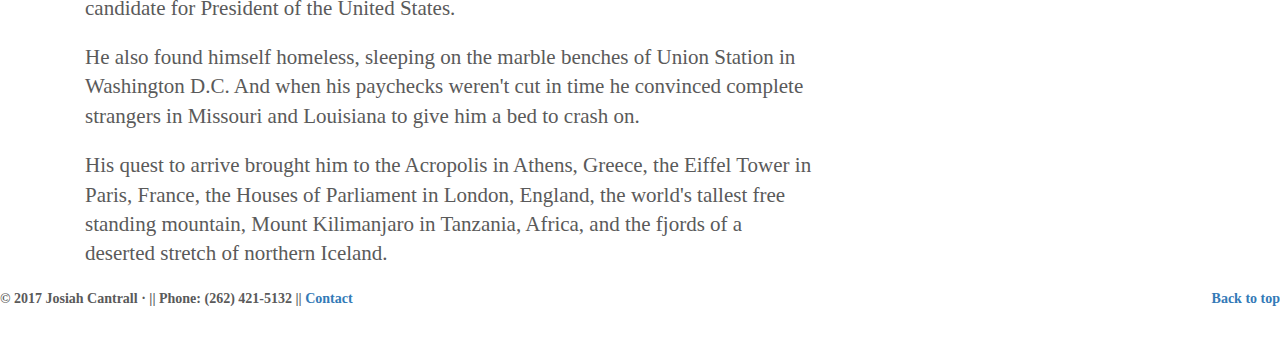
==== commit 182cdfef: "added movie" ====
--- a/about1.html
+++ b/about1.html
@@ -85,6 +85,10 @@
     <!-- Three columns of text below the carousel -->
     <div class="row">
       <div class="col-lg-8">
+        <h1><b>Professional Bio<b></h1>
+        <p class="lead"> A serial entrepreneur, Josiah is COO and co-founder of <a href="http://www.steviakitchen.com" target="_blank">Stevia Kitchen</a>, a company dedicated to 100% natural sugar-free food. Their first product line debuted on Amazon as the sites <a href="https://www.facebook.com/notes/stevia-kitchen/girl-w-chronic-illness-debuts-amazons-1-new-product-release/1027659880650863" target="_blank">"#1 New Product Release."</a></p>
+        <p class="lead">Josiah published his first national column at 18 and by the age of 20 he had made over 30 cable tv and radio appearances. Soon after his 21st birthday he was hired to advise a leading presidential candidate and then a public relations firm whose clients included the likes of Kid Rock, Dolly Parton, and Meatloaf.</p>
+     <p class="lead">Josiah’s portfolio spans across multiple industries including politics, non-profits, entertainment, and both tech and food industry start-ups. As a leader, he brings people together to solve every problem, harness every talent, and empower every member to reach their full potential.</p>
         <h1><b>Josiah Cantrall's Story<b></h1>
         <p class="lead">Josiah Cantrall is the second oldest of 14 children. He grew up milking cows and shoveling manure in Farmington, Wisconsin. A bustling metropolitan area of corn fields, cow pastures, and John Deere tractors.</p>
          <p class="lead">He left home at age 21, with a roll of summer sausage from Tommy Schwai the local butcher, a jar of homemade raspberry jam from his grandmother, and a promise to his chronically ill little sister he'd return when he had enough money to afford the medical treatments to get her better. </p>
--- a/formtest.css
+++ b/formtest.css
@@ -106,9 +106,7 @@
     background-image: url("noborders.jpg");
 }
 
-p.thick {
-    font-weight: bold;
-}
+
 
 #logo {
   vertical-align: left;
--- a/formtest.css
+++ b/formtest.css
@@ -106,9 +106,7 @@
     background-image: url("noborders.jpg");
 }
 
-p.thick {
-    font-weight: bold;
-}
+
 
 #logo {
   vertical-align: left;
